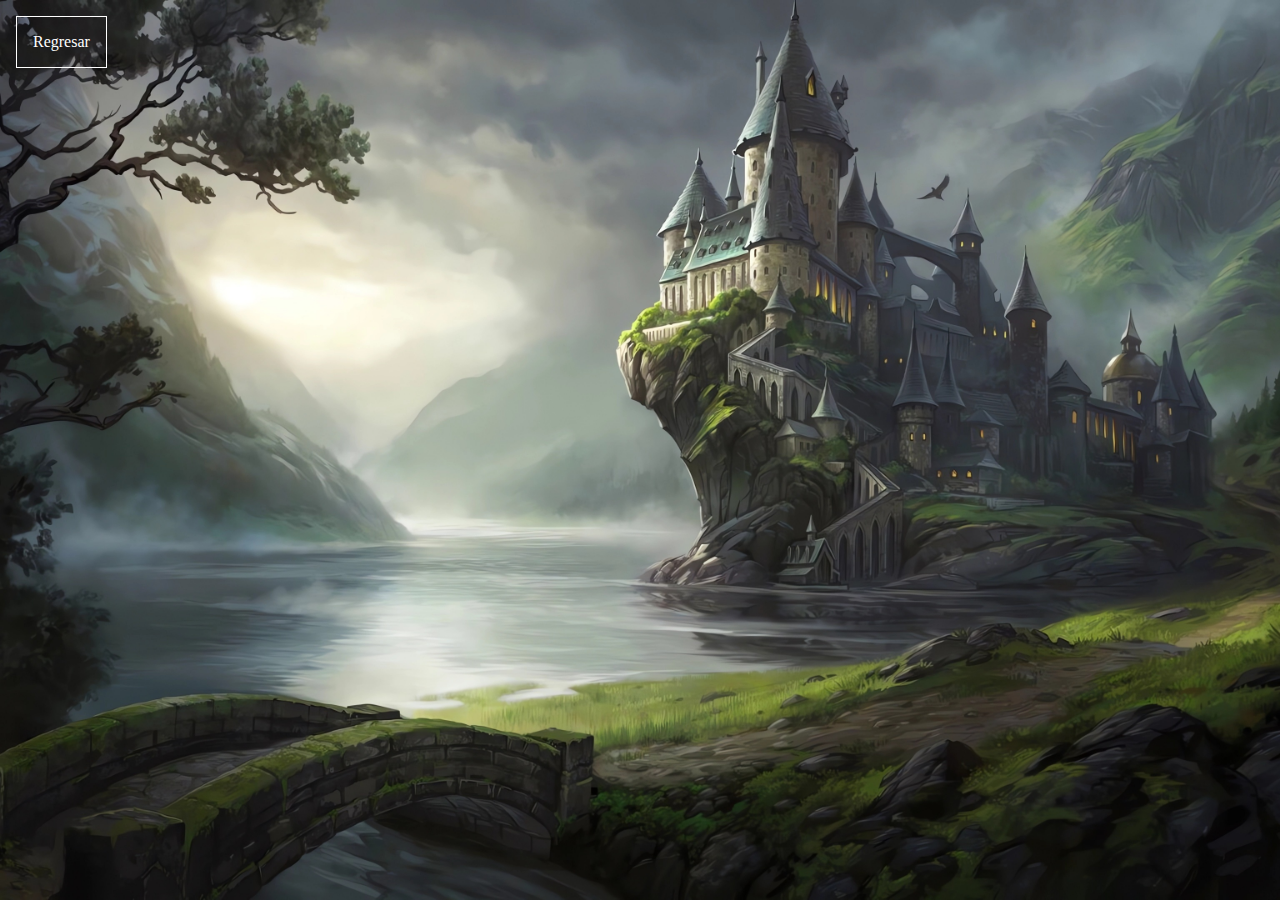
==== inicio.html @ b2930acc "Pantalla index e inicio" ====
<html lang="en">
<head>
  <meta charset="UTF-8">
  <meta name="viewport" content="width=device-width, initial-scale=1.0">
  <script src="script.js"></script>
  <link rel="preconnect" href="https://fonts.googleapis.com">
  <link rel="preconnect" href="https://fonts.gstatic.com" crossorigin>
  <link href="https://fonts.googleapis.com/css2?family=Great+Vibes&display=swap" rel="stylesheet">
  <title>Document</title>
  <style>
    body {
      display: flex;
      justify-content: center;
      align-items: center;
      background-image: url("/imagenes/fondo.jpg");
      background-position: center;
      background-size: cover;
    }

    body>a {
      text-decoration: none;
      color: white;
      border: 1px solid white;
      padding: 1em;
      margin: 1em 0 0 1em;
      position: absolute;
      top: 0;
      left: 0;
    }

    main {
      display: flex;
      flex-direction: colum2sn;
      justify-content: center;
      align-items: center;
      margin: 0 auto;
      text-align: center;
      position: relative;
    }

    main>section {
      position: absolute;
    }

    section>p {
      font-size: 5em;
      color: #e8b923;
      text-shadow: 5px 5px 5px rgb(41, 41, 41);
      font-family: 'Great Vibes', cursive;
      width: auto;
    }

    .sec_1 {
      opacity: 0;
      animation-name: mostrar_ocultar;
      animation-duration: 5s;
      animation-delay: 5s;
      animation-direction: alternate;
    }

    .sec_2 {
      opacity: 0;
      animation-name: mostrar_ocultar;
      animation-duration: 5s;
      animation-delay: 10s;
      animation-direction: alternate;
    }

    .sec_3 {
      opacity: 0;
      animation-name: mostrar_ocultar;
      animation-duration: 5s;
      animation-delay: 15s;
      animation-direction: alternate;
    }

    .sec_4 {
      opacity: 0;
      animation-name: mostrar_ocultar;
      animation-duration: 5s;
      animation-delay: 20s;
      animation-direction: alternate;
    }

    .sec_5 {
      opacity: 0;
      animation-name: mostrar_ocultar;
      animation-duration: 5s;
      animation-delay: 25s;
      animation-direction: alternate;
    }

    .sec_6 {
      opacity: 0;
      animation-name: mostrar;
      animation-duration: 5s;
      animation-delay: 30s;
      animation-fill-mode: forwards;
    }


    @keyframes mostrar_ocultar {
      0% {
        opacity: 0;
      }

      50% {
        opacity: 100%
      }
    }

    @keyframes mostrar {
      from {
        opacity: 0;
      }

      to {
        opacity: 1
      }
    }
  </style>
</head>
<body>
  <a href="index.html">Regresar</a>
  <main>
    <section class="sec_1">
      <p>A veces...</p>
    </section>
    <section class="sec_2">
      <p>Se necesita un poco de magia...</p>
    </section>
    <section class="sec_3">
      <p>Otras veces...</p>
    </section>
    <section class="sec_4">
      <p>Solo un poco...</p>
    </section>
    <section class="sec_5">
      <p>De imaginacion...</p>
    </section>
    <section class="sec_6">
      <p>Jala el separador para <br /> rasgar el papel!</p>
    </section>
  </main>
</body>
</html>
</html>
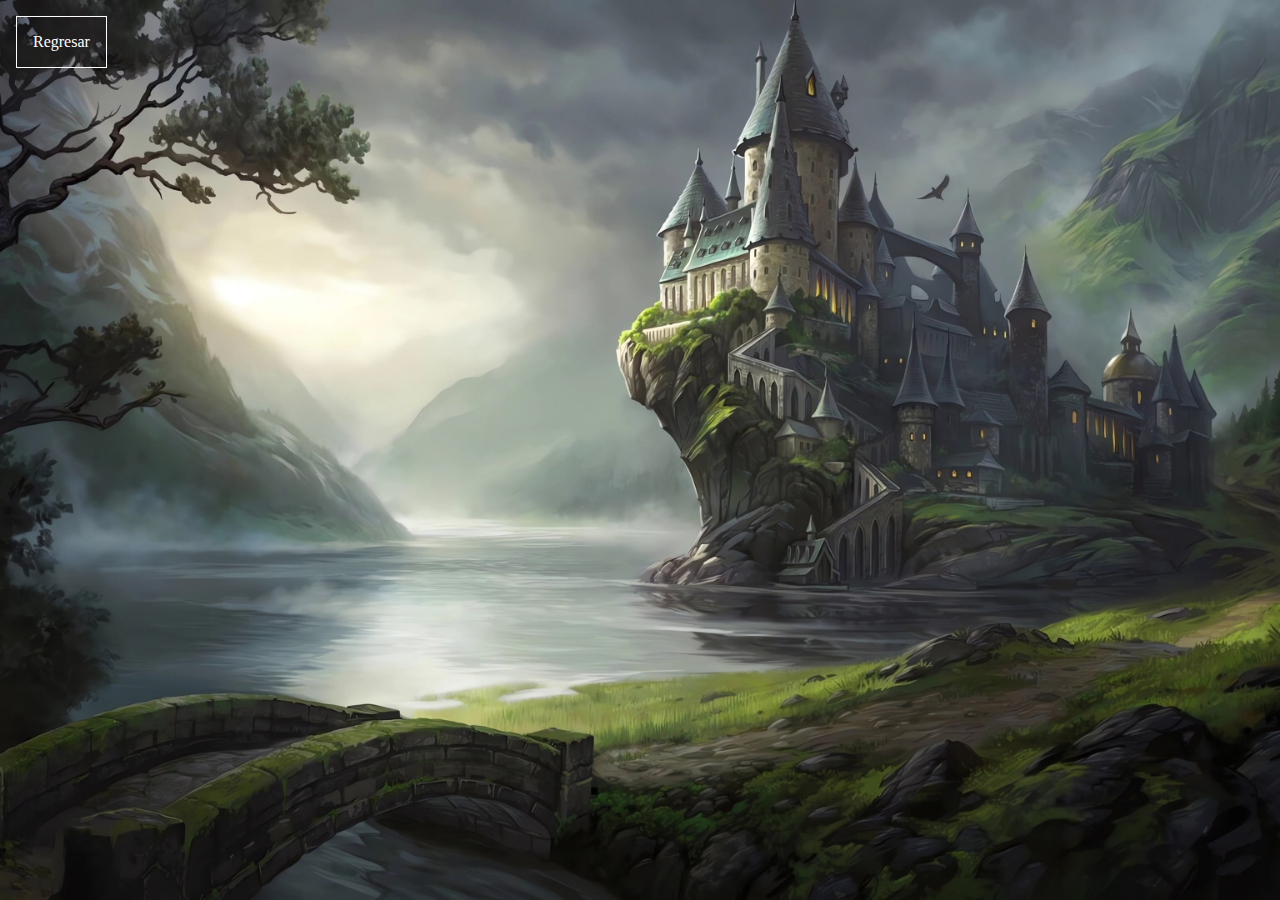
==== commit 064579a1: "Audio agregado, finalizado" ====
--- a/inicio.html
+++ b/inicio.html
@@ -2,7 +2,6 @@
 <head>
   <meta charset="UTF-8">
   <meta name="viewport" content="width=device-width, initial-scale=1.0">
-  <script src="script.js"></script>
   <link rel="preconnect" href="https://fonts.googleapis.com">
   <link rel="preconnect" href="https://fonts.gstatic.com" crossorigin>
   <link href="https://fonts.googleapis.com/css2?family=Great+Vibes&display=swap" rel="stylesheet">
@@ -12,7 +11,7 @@
       display: flex;
       justify-content: center;
       align-items: center;
-      background-image: url("/imagenes/fondo.jpg");
+      background-image: url("./imagenes/fondo.jpg");
       background-position: center;
       background-size: cover;
     }
@@ -98,7 +97,6 @@
       animation-fill-mode: forwards;
     }
 
-
     @keyframes mostrar_ocultar {
       0% {
         opacity: 0;
@@ -119,8 +117,14 @@
       }
     }
   </style>
+  <script defer>
+    window.onload = () => {
+      document.querySelector("#background-audio").play()
+    }
+  </script>
 </head>
 <body>
+  <audio src="./audio/main_theme.mp3"id="background-audio"></audio>
   <a href="index.html">Regresar</a>
   <main>
     <section class="sec_1">
